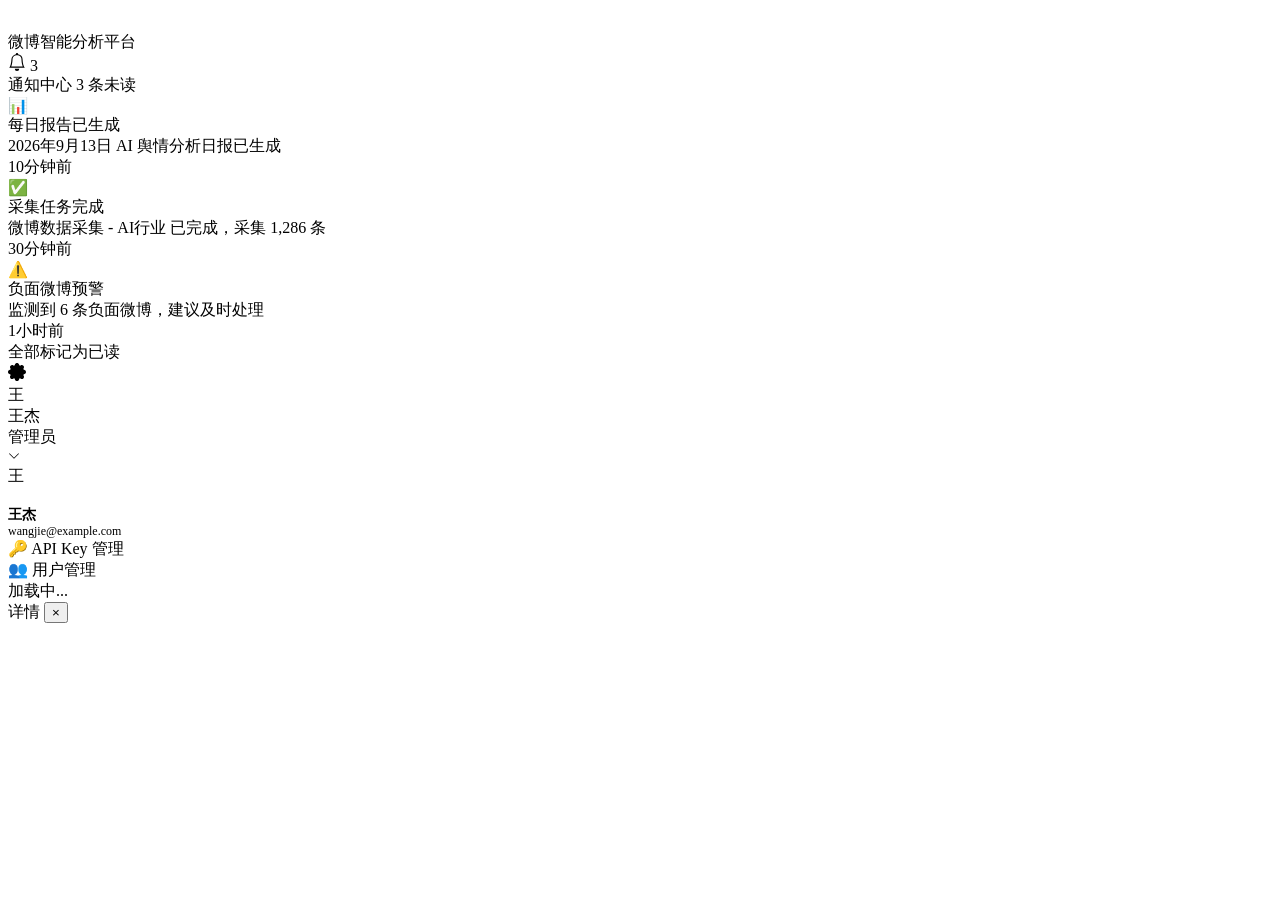
==== frontend/index.html @ c525dfaf "feat: 开源后端 AI 情报/销售系统，定时分析改为前一天全天，移除前端硬编码密钥 后端（首次开源 backend/）： - AI 行业情报三层模型：热点事件 event_analyzer、产品声" ====
<!DOCTYPE html>
<html lang="zh-CN">
<head>
  <meta charset="UTF-8" />
  <meta name="viewport" content="width=device-width, initial-scale=1.0" />
  <title>微博智能分析平台</title>
  <link rel="icon" type="image/svg+xml" href="/favicon.svg">
  <link rel="stylesheet" href="/style.css?v=20260919a">
</head>
<body>
  <div id="app">
    <!-- 顶部导航 -->
    <header class="topbar">
      <div class="topbar-left">
        <div class="logo">
          <div class="logo-icon">
            <svg viewBox="0 0 24 24" width="20" height="20" fill="#fff">
              <path d="M20.194 14.197c0 3.306-4.063 5.988-9.076 5.988-5.012 0-9.076-2.682-9.076-5.988 0-3.307 4.064-5.989 9.076-5.989 5.013 0 9.076 2.682 9.076 5.989z"/>
            </svg>
          </div>
          <span class="logo-text">微博智能分析平台</span>
        </div>
      </div>
      <div class="topbar-right">
        <!-- 通知 -->
        <div class="topbar-icon-btn" title="通知中心" onclick="toggleDropdown('notification')">
          <svg viewBox="0 0 16 16" width="18" height="18" fill="currentColor">
            <path d="M8 16a2 2 0 0 0 2-2H6a2 2 0 0 0 2 2zM8 1.918l-.797.161A4.002 4.002 0 0 0 4 6c0 .628-.134 2.197-.459 3.742-.16.767-.376 1.566-.663 2.258h10.244c-.287-.692-.502-1.49-.663-2.258C12.134 8.197 12 6.628 12 6a4.002 4.002 0 0 0-3.203-3.92L8 1.917zM14.22 12c.223.447.481.801.78 1H1c.299-.199.557-.553.78-1C2.68 10.2 3 6.88 3 6c0-2.42 1.72-4.44 4.005-4.901a1 1 0 1 1 1.99 0A5.002 5.002 0 0 1 13 6c0 .88.32 4.2 1.22 6z"/>
          </svg>
          <span class="notification-badge">3</span>
        </div>
        <!-- 通知下拉菜单 -->
        <div class="dropdown-menu" id="dropdown-notification">
          <div class="dropdown-header">
            <span>通知中心</span>
            <span class="dropdown-header-extra" id="notification-unread-count">3 条未读</span>
          </div>
          <div class="dropdown-list" id="notification-list">
            <div class="dropdown-item notification-item" data-id="1" onclick="markNotificationAsRead(1);Router.navigate('daily-report');closeDropdowns()">
              <div class="notification-unread-dot"></div>
              <div class="dropdown-item-icon" style="background:var(--primary-light);color:var(--primary);">📊</div>
              <div class="dropdown-item-content">
                <div class="dropdown-item-title">每日报告已生成</div>
                <div class="dropdown-item-desc">2026年9月13日 AI 舆情分析日报已生成</div>
                <div class="dropdown-item-time">10分钟前</div>
              </div>
            </div>
            <div class="dropdown-item notification-item" data-id="2" onclick="markNotificationAsRead(2);Router.navigate('collect-task');closeDropdowns()">
              <div class="notification-unread-dot"></div>
              <div class="dropdown-item-icon" style="background:var(--success-light);color:var(--success);">✅</div>
              <div class="dropdown-item-content">
                <div class="dropdown-item-title">采集任务完成</div>
                <div class="dropdown-item-desc">微博数据采集 - AI行业 已完成，采集 1,286 条</div>
                <div class="dropdown-item-time">30分钟前</div>
              </div>
            </div>
            <div class="dropdown-item notification-item" data-id="3" onclick="markNotificationAsRead(3);Router.navigate('sentiment');closeDropdowns()">
              <div class="notification-unread-dot"></div>
              <div class="dropdown-item-icon" style="background:var(--warning-light);color:var(--warning);">⚠️</div>
              <div class="dropdown-item-content">
                <div class="dropdown-item-title">负面微博预警</div>
                <div class="dropdown-item-desc">监测到 6 条负面微博，建议及时处理</div>
                <div class="dropdown-item-time">1小时前</div>
              </div>
            </div>
          </div>
          <div class="dropdown-footer" onclick="markAllNotificationsAsRead()">
            全部标记为已读
          </div>
        </div>

        <!-- 设置 -->
        <div class="topbar-icon-btn" title="系统设置" onclick="Router.navigate('api-key');closeDropdowns()">
          <svg viewBox="0 0 16 16" width="18" height="18" fill="currentColor">
            <path d="M8 4.754a3.246 3.246 0 1 0 0 6.492 3.246 3.246 0 0 0 0-6.492zM5.754 8a2.246 2.246 0 1 1 4.492 0 2.246 2.246 0 0 1-4.492 0z"/>
            <path d="M9.796 1.343c-.527-1.79-3.065-1.79-3.592 0l-.094.319a.873.873 0 0 1-1.255.52l-.292-.16c-1.64-.892-3.433.902-2.54 2.541l.159.292a.873.873 0 0 1-.52 1.255l-.319.094c-1.79.527-1.79 3.065 0 3.592l.319.094a.873.873 0 0 1 .52 1.255l-.16.292c-.892 1.64.901 3.434 2.541 2.54l.292-.159a.873.873 0 0 1 1.255.52l.094.319c.527 1.79 3.065 1.79 3.592 0l.094-.319a.873.873 0 0 1 1.255-.52l.292.16c1.64.893 3.434-.902 2.54-2.541l-.159-.292a.873.873 0 0 1 .52-1.255l.319-.094c1.79-.527 1.79-3.065 0-3.592l-.319-.094a.873.873 0 0 1-.52-1.255l.16-.292c.893-1.64-.902-3.433-2.541-2.54l-.292.159a.873.873 0 0 1-1.255-.52l-.094-.319z"/>
          </svg>
        </div>

        <!-- 用户 -->
        <div class="user-info" onclick="toggleDropdown('user')">
          <div class="user-avatar">王</div>
          <div class="user-detail">
            <div class="user-name">王杰</div>
            <div class="user-role">管理员</div>
          </div>
          <svg class="user-arrow" viewBox="0 0 16 16" width="12" height="12" fill="currentColor">
            <path fill-rule="evenodd" d="M1.646 4.646a.5.5 0 0 1 .708 0L8 10.293l5.646-5.647a.5.5 0 0 1 .708.708l-6 6a.5.5 0 0 1-.708 0l-6-6a.5.5 0 0 1 0-.708z"/>
          </svg>
        </div>
        <!-- 用户下拉菜单 -->
        <div class="dropdown-menu" id="dropdown-user">
          <div class="dropdown-user-header">
            <div class="user-avatar" style="width:40px;height:40px;font-size:16px;">王</div>
            <div>
              <div style="font-weight:600;font-size:14px;">王杰</div>
              <div style="font-size:12px;color:var(--text-secondary);">wangjie@example.com</div>
            </div>
          </div>
          <div class="dropdown-list">
            <div class="dropdown-item" onclick="Router.navigate('api-key');closeDropdowns()">
              <span class="dropdown-item-icon-text">🔑</span>
              <span>API Key 管理</span>
            </div>
            <div class="dropdown-item" onclick="Router.navigate('user-mgmt');closeDropdowns()">
              <span class="dropdown-item-icon-text">👥</span>
              <span>用户管理</span>
            </div>
          </div>
        </div>
      </div>
    </header>

    <!-- 主体布局 -->
    <div class="main-layout">
      <!-- 左侧菜单 -->
      <aside class="sidebar" id="sidebar">
        <nav class="menu" id="menu">
          <!-- 菜单由 JS 动态渲染 -->
        </nav>
      </aside>

      <!-- 内容区域 -->
      <main class="content" id="content">
        <!-- 页面内容由 JS 动态渲染 -->
        <div class="page-loading">
          <div class="loading-spinner"></div>
          <span>加载中...</span>
        </div>
      </main>
    </div>
  </div>

  <!-- Toast 提示 -->
  <div class="toast-container" id="toastContainer"></div>

  <!-- 详情抽屉 -->
  <div class="drawer-mask" id="drawerMask" onclick="closeDrawer()"></div>
  <div class="drawer" id="drawer">
    <div class="drawer-header">
      <span class="drawer-title" id="drawerTitle">详情</span>
      <button class="drawer-close" onclick="closeDrawer()">×</button>
    </div>
    <div class="drawer-body" id="drawerBody"></div>
  </div>

  
  <!-- 双运行模式：默认旧版稳定，?mode=modular启用模块化架构 -->
  <script>
    // 检测运行模式
    const urlParams = new URLSearchParams(window.location.search);
    const mode = urlParams.get('mode');
    window.APP_MODE = mode === 'modular' ? 'modular' : 'legacy';
    console.log('[Bootstrap] Running in', window.APP_MODE, 'mode');
    
    if (window.APP_MODE === 'modular') {
      // 模块化模式：加载核心模块 + API模块 + 页面模块 + 启动器
      document.write(`
        <!-- 核心模块 -->
        <script src="/src/core/app-context.js"><\/script>
        <script src="/src/core/module-loader.js"><\/script>
        <script src="/src/core/error-handler.js"><\/script>
        
        <!-- API模块 -->
        <script src="/src/api/base.js"><\/script>
        <script src="/src/api/events.js"><\/script>
        <script src="/src/api/products.js"><\/script>
        <script src="/src/api/trends.js"><\/script>
        <script src="/src/api/reports.js"><\/script>
        <script src="/src/api/sales.js"><\/script>
        <script src="/src/api/workspace.js"><\/script>
        <script src="/src/api/weibo.js"><\/script>
        
        <!-- 组件模块 -->
        <script src="/src/components/empty-state.js"><\/script>
        <script src="/src/components/error-state.js"><\/script>
        
        <!-- 工具和状态 -->
        <script src="/src/utils/page_cache.js"><\/script>
        <script src="/src/store.js"><\/script>
        
        <!-- 页面模块 -->
        <script src="/src/pages/dashboard.js"><\/script>
        <script src="/src/pages/weibo_data.js"><\/script>
        <script src="/src/pages/user_data.js"><\/script>
        <script src="/src/pages/hot_data.js"><\/script>
        <script src="/src/pages/sentiment.js"><\/script>
        <script src="/src/pages/trend.js"><\/script>
        <script src="/src/pages/daily_report.js"><\/script>
        <script src="/src/pages/collect_task.js"><\/script>
        <script src="/src/pages/analyze_task.js"><\/script>
        <script src="/src/pages/cron_task.js"><\/script>
        <script src="/src/pages/api_key.js"><\/script>
        <script src="/src/pages/user_mgmt.js"><\/script>
        <script src="/src/pages/permission.js"><\/script>
        <script src="/src/pages/events.js"><\/script>
        <script src="/src/pages/products.js"><\/script>
        <script src="/src/pages/trends.js"><\/script>
        <script src="/src/pages/reports.js"><\/script>
        <script src="/src/pages/sales.js"><\/script>
        <script src="/src/pages/workspace_customers.js"><\/script>
        <script src="/src/pages/workspace_customer_detail.js"><\/script>
        <script src="/src/pages/workspace_tasks.js"><\/script>
        
        <!-- 旧版app.js（提供Components、Router等基础对象） -->
        <script src="/app.js?v=20260919a"><\/script>
        
        <!-- 模块化启动器 -->
        <script src="/app.modular.js"><\/script>
      `);
    } else {
      // 默认模式：加载旧版app.js（稳定）
      document.write('<script src="/app.js?v=20260919a"><\/script>');
    }
  </script>

</body>
</html>
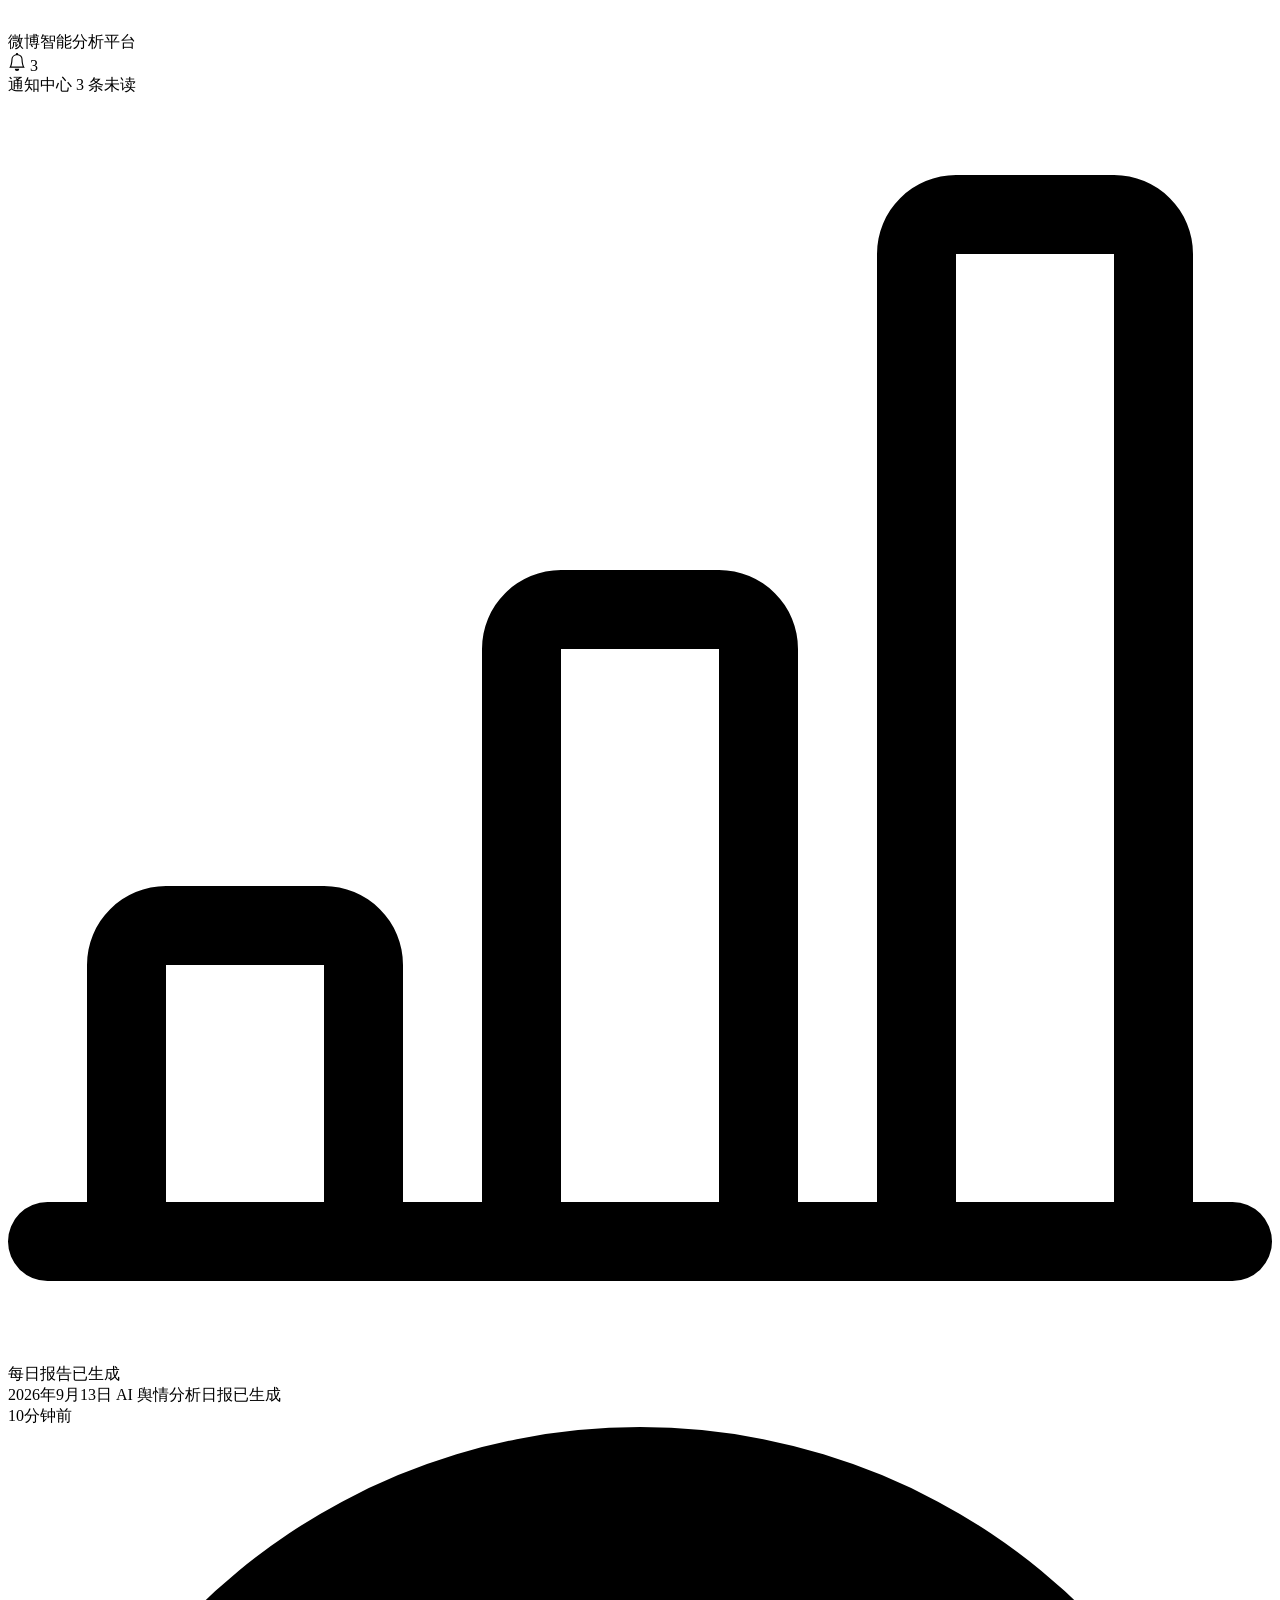
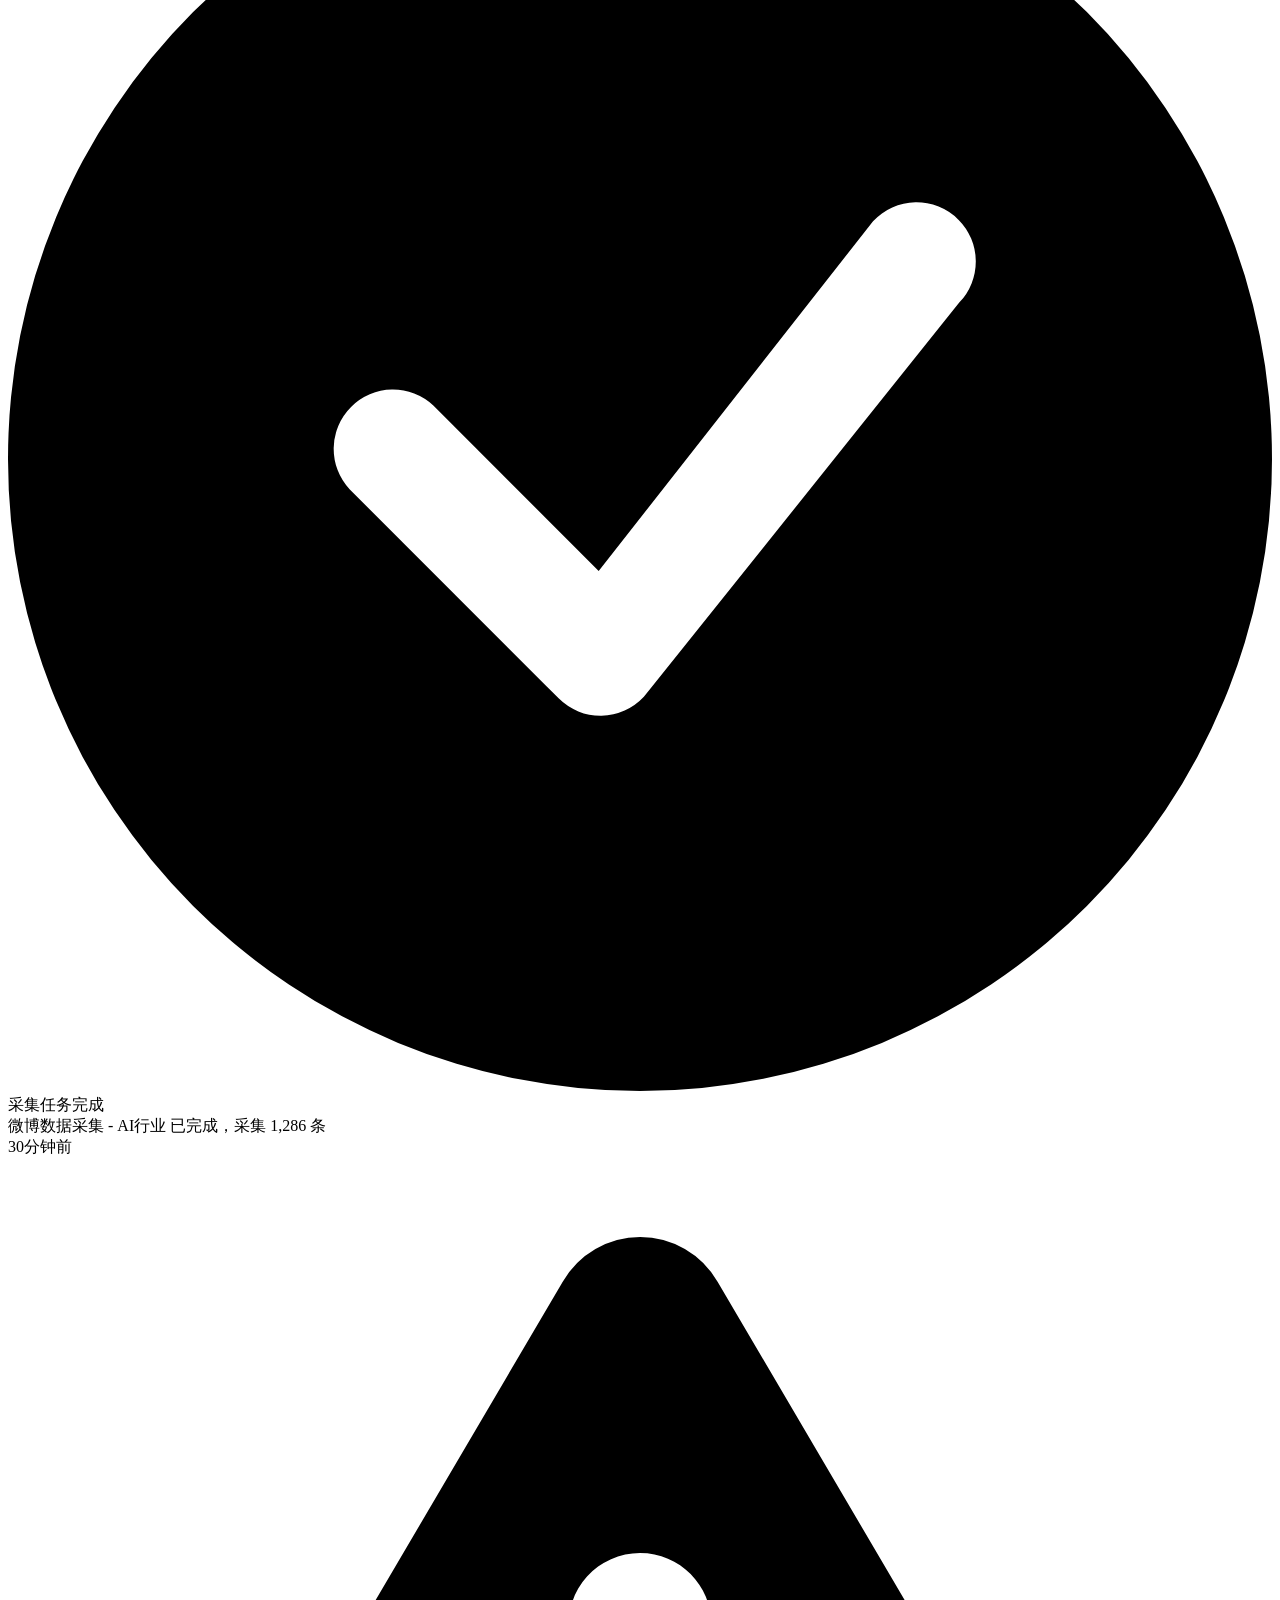
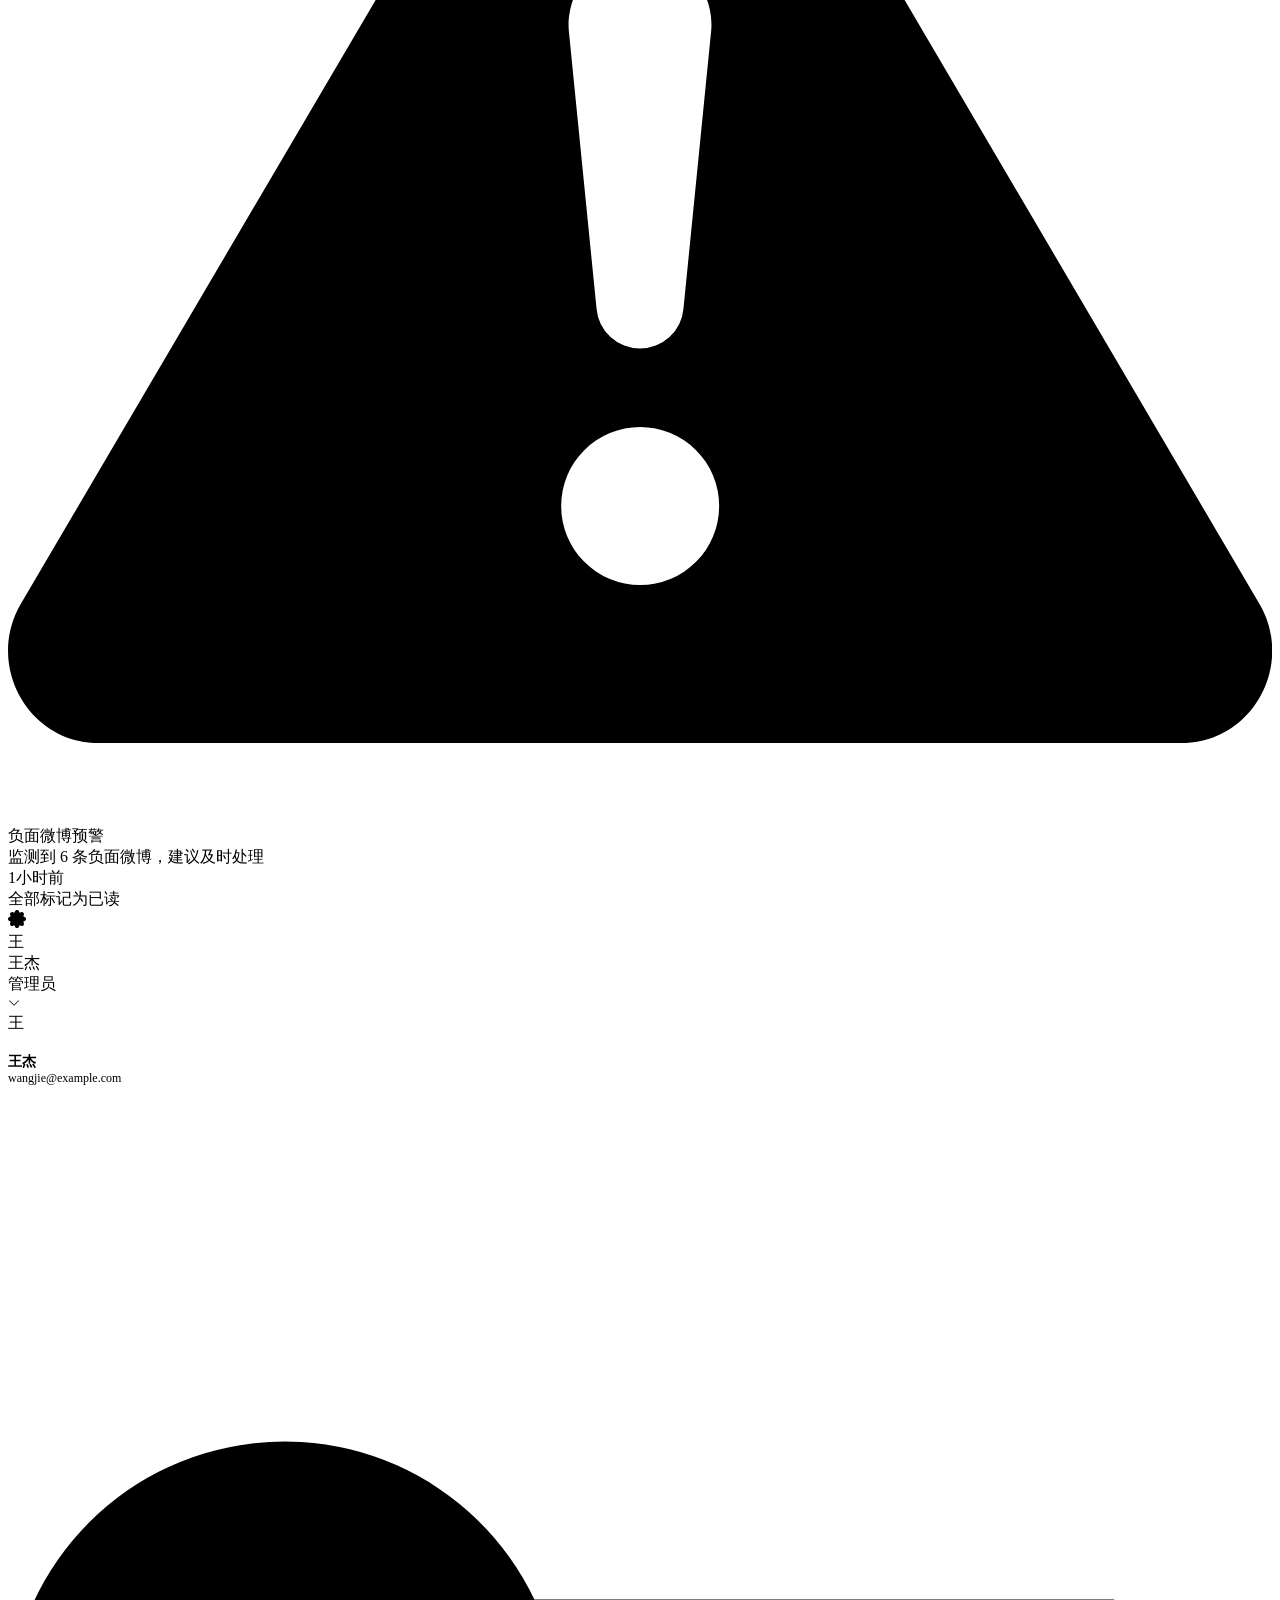
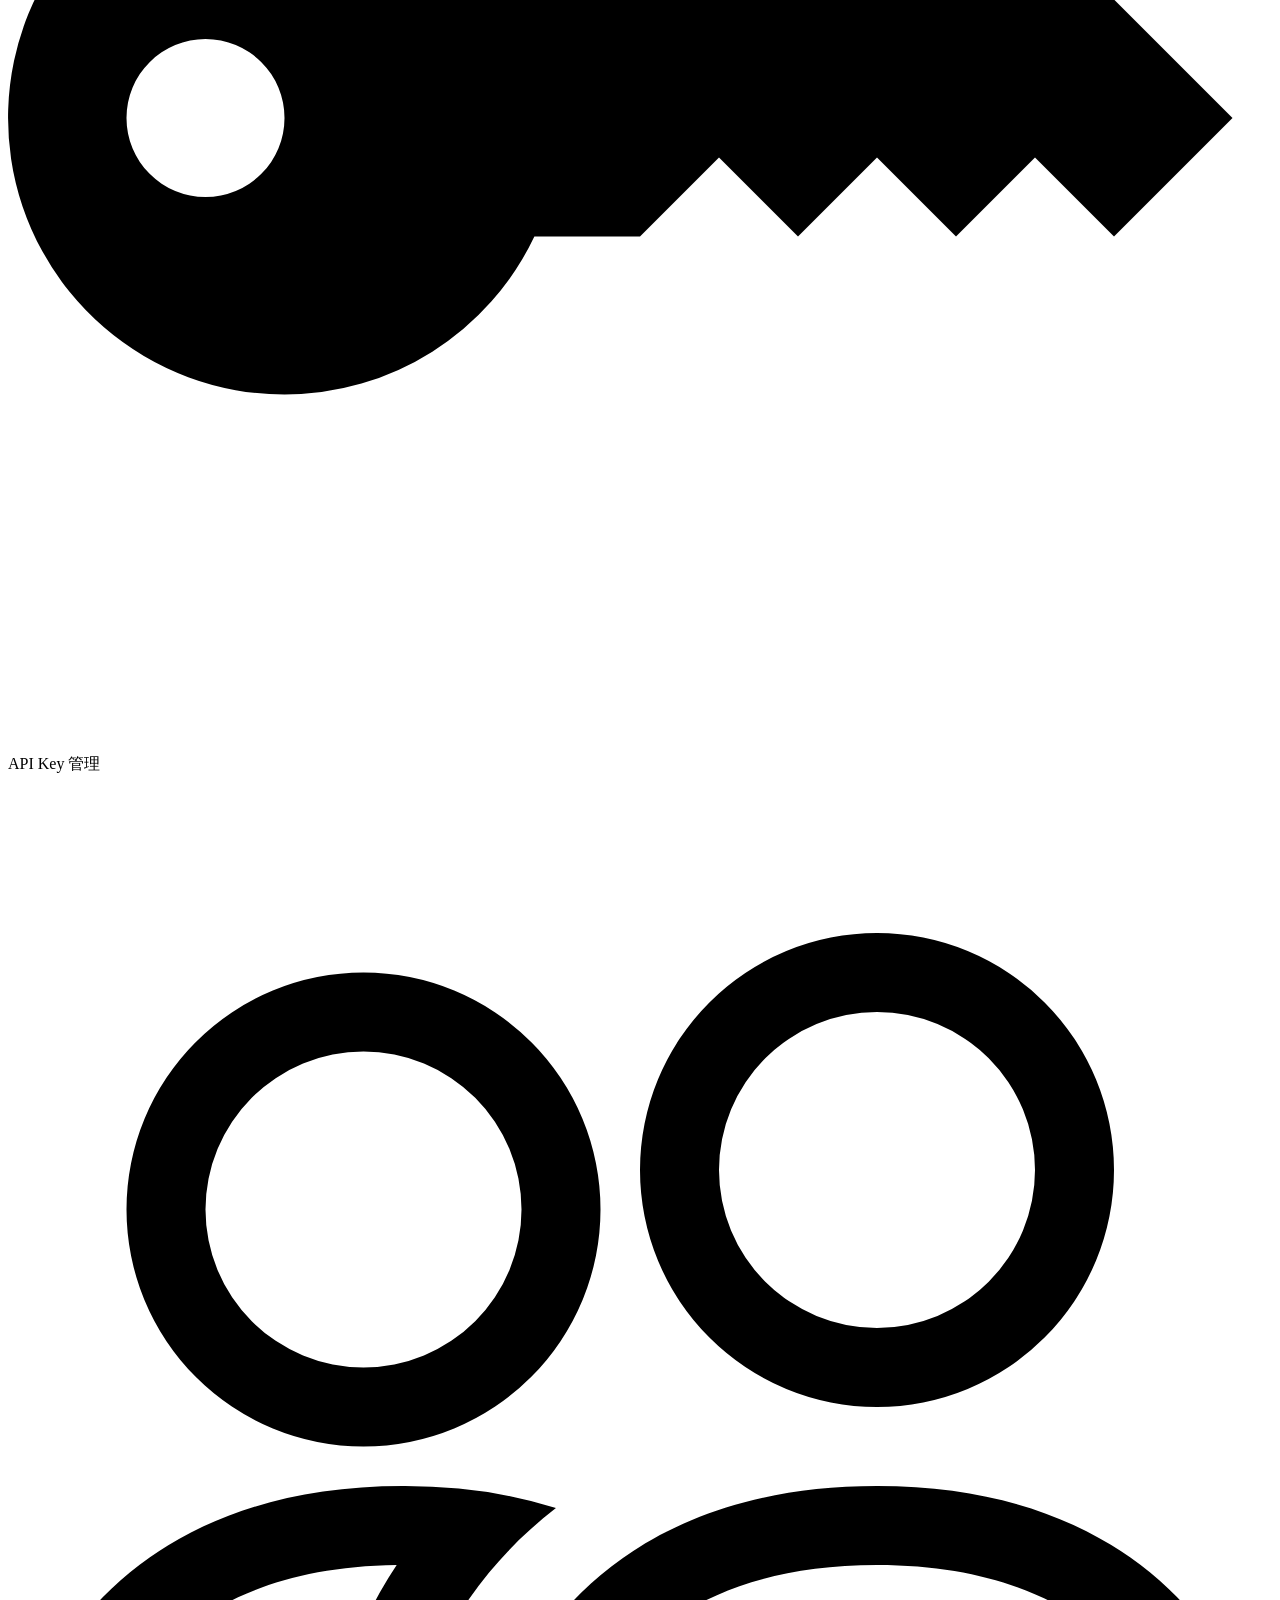
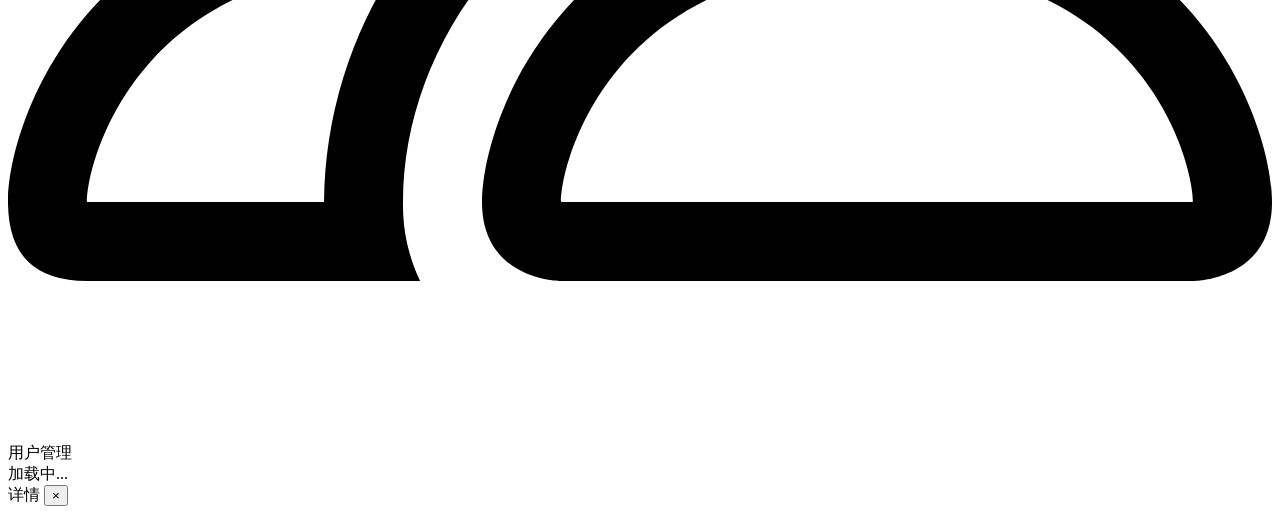
==== commit 5a742600: "style: replace color emoji with unified Bootstrap Icons SVG - inline 96 emoji (app.js 91 / index.htm" ====
--- a/frontend/index.html
+++ b/frontend/index.html
@@ -5,7 +5,7 @@
   <meta name="viewport" content="width=device-width, initial-scale=1.0" />
   <title>微博智能分析平台</title>
   <link rel="icon" type="image/svg+xml" href="/favicon.svg">
-  <link rel="stylesheet" href="/style.css?v=20260919a">
+  <link rel="stylesheet" href="/style.css?v=icons20260919a">
 </head>
 <body>
   <div id="app">
@@ -38,7 +38,7 @@
           <div class="dropdown-list" id="notification-list">
             <div class="dropdown-item notification-item" data-id="1" onclick="markNotificationAsRead(1);Router.navigate('daily-report');closeDropdowns()">
               <div class="notification-unread-dot"></div>
-              <div class="dropdown-item-icon" style="background:var(--primary-light);color:var(--primary);">📊</div>
+              <div class="dropdown-item-icon" style="background:var(--primary-light);color:var(--primary);"><svg xmlns="http://www.w3.org/2000/svg" fill="currentColor" class="bi-ico" viewBox="0 0 16 16"> <path d="M11 2a1 1 0 0 1 1-1h2a1 1 0 0 1 1 1v12h.5a.5.5 0 0 1 0 1H.5a.5.5 0 0 1 0-1H1v-3a1 1 0 0 1 1-1h2a1 1 0 0 1 1 1v3h1V7a1 1 0 0 1 1-1h2a1 1 0 0 1 1 1v7h1zm1 12h2V2h-2zm-3 0V7H7v7zm-5 0v-3H2v3z"/> </svg></div>
               <div class="dropdown-item-content">
                 <div class="dropdown-item-title">每日报告已生成</div>
                 <div class="dropdown-item-desc">2026年9月13日 AI 舆情分析日报已生成</div>
@@ -47,7 +47,7 @@
             </div>
             <div class="dropdown-item notification-item" data-id="2" onclick="markNotificationAsRead(2);Router.navigate('collect-task');closeDropdowns()">
               <div class="notification-unread-dot"></div>
-              <div class="dropdown-item-icon" style="background:var(--success-light);color:var(--success);">✅</div>
+              <div class="dropdown-item-icon" style="background:var(--success-light);color:var(--success);"><svg xmlns="http://www.w3.org/2000/svg" fill="currentColor" class="bi-ico" viewBox="0 0 16 16"> <path d="M16 8A8 8 0 1 1 0 8a8 8 0 0 1 16 0m-3.97-3.03a.75.75 0 0 0-1.08.022L7.477 9.417 5.384 7.323a.75.75 0 0 0-1.06 1.06L6.97 11.03a.75.75 0 0 0 1.079-.02l3.992-4.99a.75.75 0 0 0-.01-1.05z"/> </svg></div>
               <div class="dropdown-item-content">
                 <div class="dropdown-item-title">采集任务完成</div>
                 <div class="dropdown-item-desc">微博数据采集 - AI行业 已完成，采集 1,286 条</div>
@@ -56,7 +56,7 @@
             </div>
             <div class="dropdown-item notification-item" data-id="3" onclick="markNotificationAsRead(3);Router.navigate('sentiment');closeDropdowns()">
               <div class="notification-unread-dot"></div>
-              <div class="dropdown-item-icon" style="background:var(--warning-light);color:var(--warning);">⚠️</div>
+              <div class="dropdown-item-icon" style="background:var(--warning-light);color:var(--warning);"><svg xmlns="http://www.w3.org/2000/svg" fill="currentColor" class="bi-ico" viewBox="0 0 16 16"> <path d="M8.982 1.566a1.13 1.13 0 0 0-1.96 0L.165 13.233c-.457.778.091 1.767.98 1.767h13.713c.889 0 1.438-.99.98-1.767zM8 5c.535 0 .954.462.9.995l-.35 3.507a.552.552 0 0 1-1.1 0L7.1 5.995A.905.905 0 0 1 8 5m.002 6a1 1 0 1 1 0 2 1 1 0 0 1 0-2"/> </svg></div>
               <div class="dropdown-item-content">
                 <div class="dropdown-item-title">负面微博预警</div>
                 <div class="dropdown-item-desc">监测到 6 条负面微博，建议及时处理</div>
@@ -99,11 +99,11 @@
           </div>
           <div class="dropdown-list">
             <div class="dropdown-item" onclick="Router.navigate('api-key');closeDropdowns()">
-              <span class="dropdown-item-icon-text">🔑</span>
+              <span class="dropdown-item-icon-text"><svg xmlns="http://www.w3.org/2000/svg" fill="currentColor" class="bi-ico" viewBox="0 0 16 16"> <path d="M3.5 11.5a3.5 3.5 0 1 1 3.163-5H14L15.5 8 14 9.5l-1-1-1 1-1-1-1 1-1-1-1 1H6.663a3.5 3.5 0 0 1-3.163 2M2.5 9a1 1 0 1 0 0-2 1 1 0 0 0 0 2"/> </svg></span>
               <span>API Key 管理</span>
             </div>
             <div class="dropdown-item" onclick="Router.navigate('user-mgmt');closeDropdowns()">
-              <span class="dropdown-item-icon-text">👥</span>
+              <span class="dropdown-item-icon-text"><svg xmlns="http://www.w3.org/2000/svg" fill="currentColor" class="bi-ico" viewBox="0 0 16 16"> <path d="M15 14s1 0 1-1-1-4-5-4-5 3-5 4 1 1 1 1zm-7.978-1L7 12.996c.001-.264.167-1.03.76-1.72C8.312 10.629 9.282 10 11 10c1.717 0 2.687.63 3.24 1.276.593.69.758 1.457.76 1.72l-.008.002-.014.002zM11 7a2 2 0 1 0 0-4 2 2 0 0 0 0 4m3-2a3 3 0 1 1-6 0 3 3 0 0 1 6 0M6.936 9.28a6 6 0 0 0-1.23-.247A7 7 0 0 0 5 9c-4 0-5 3-5 4q0 1 1 1h4.216A2.24 2.24 0 0 1 5 13c0-1.01.377-2.042 1.09-2.904.243-.294.526-.569.846-.816M4.92 10A5.5 5.5 0 0 0 4 13H1c0-.26.164-1.03.76-1.724.545-.636 1.492-1.256 3.16-1.275ZM1.5 5.5a3 3 0 1 1 6 0 3 3 0 0 1-6 0m3-2a2 2 0 1 0 0 4 2 2 0 0 0 0-4"/> </svg></span>
               <span>用户管理</span>
             </div>
           </div>
@@ -203,14 +203,14 @@
         <script src="/src/pages/workspace_tasks.js"><\/script>
         
         <!-- 旧版app.js（提供Components、Router等基础对象） -->
-        <script src="/app.js?v=20260919a"><\/script>
+        <script src="/app.js?v=icons20260919a"><\/script>
         
         <!-- 模块化启动器 -->
         <script src="/app.modular.js"><\/script>
       `);
     } else {
       // 默认模式：加载旧版app.js（稳定）
-      document.write('<script src="/app.js?v=20260919a"><\/script>');
+      document.write('<script src="/app.js?v=icons20260919a"><\/script>');
     }
   </script>
 
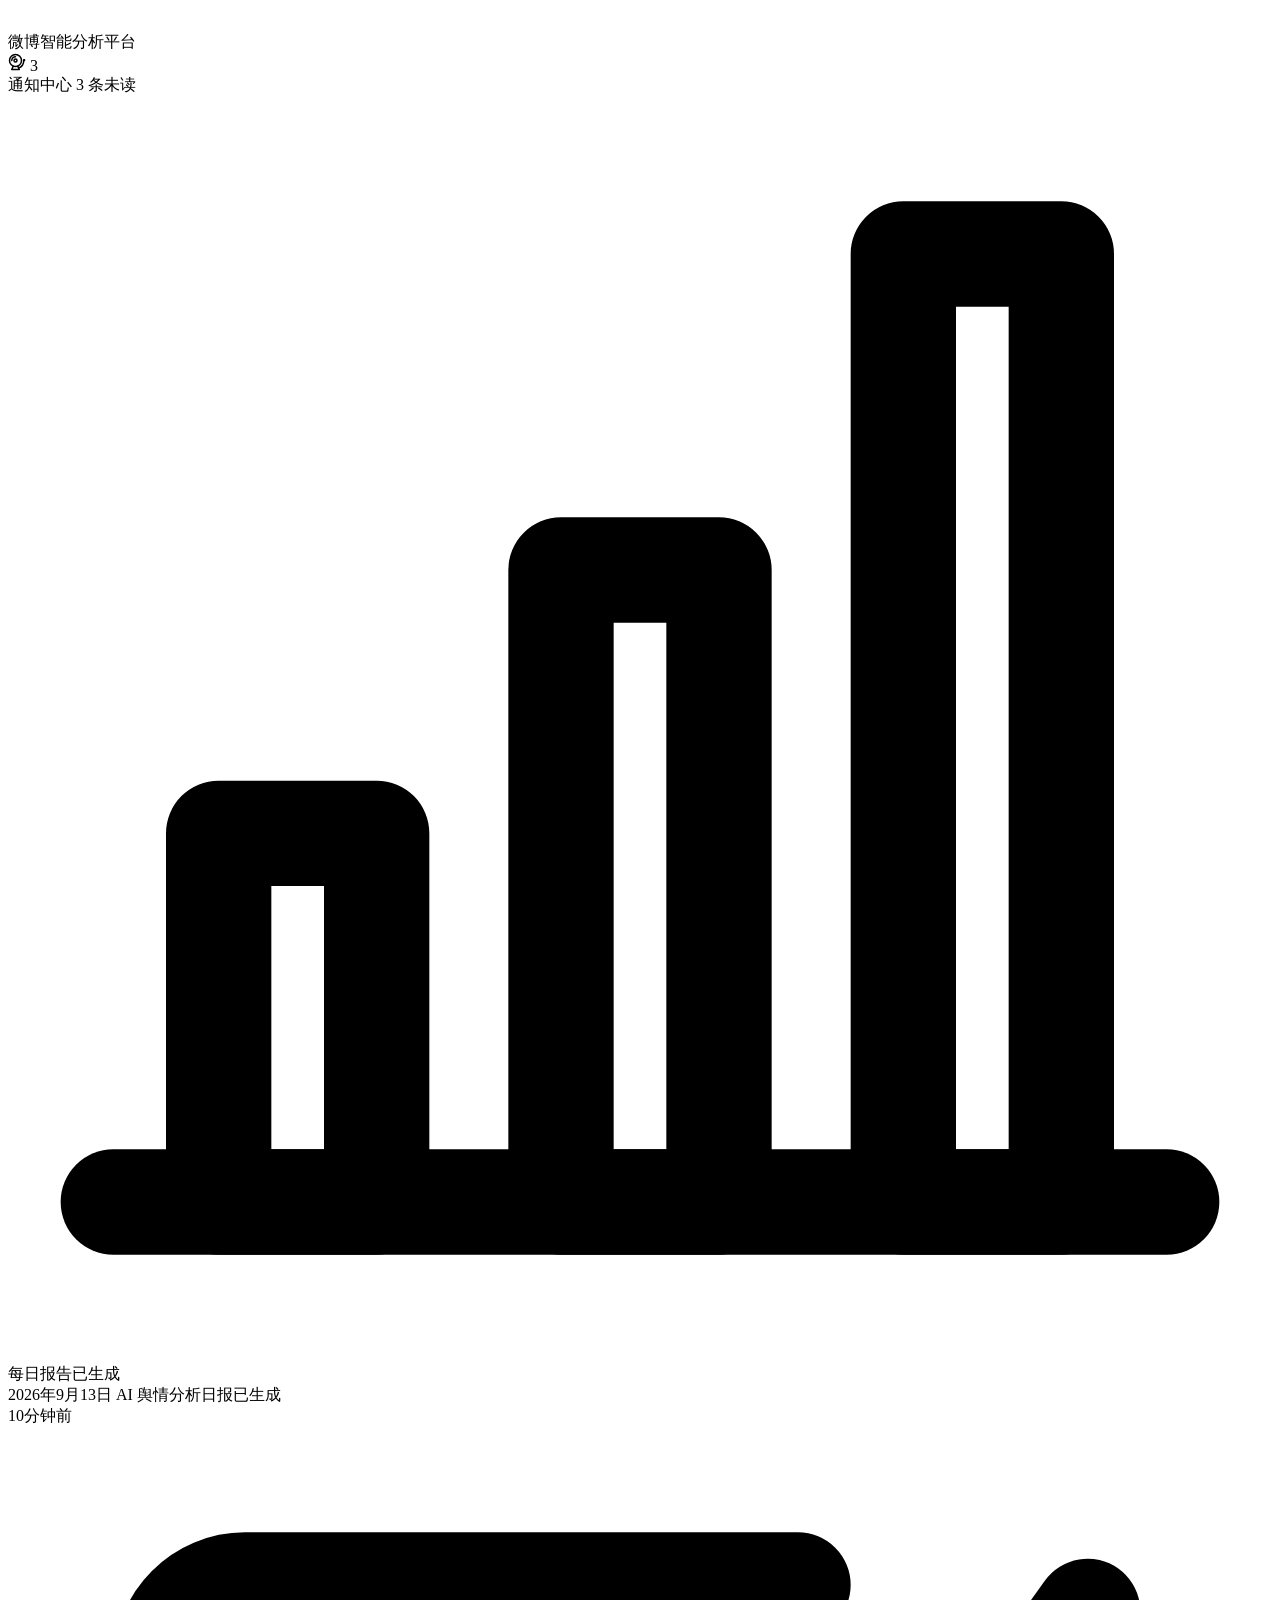
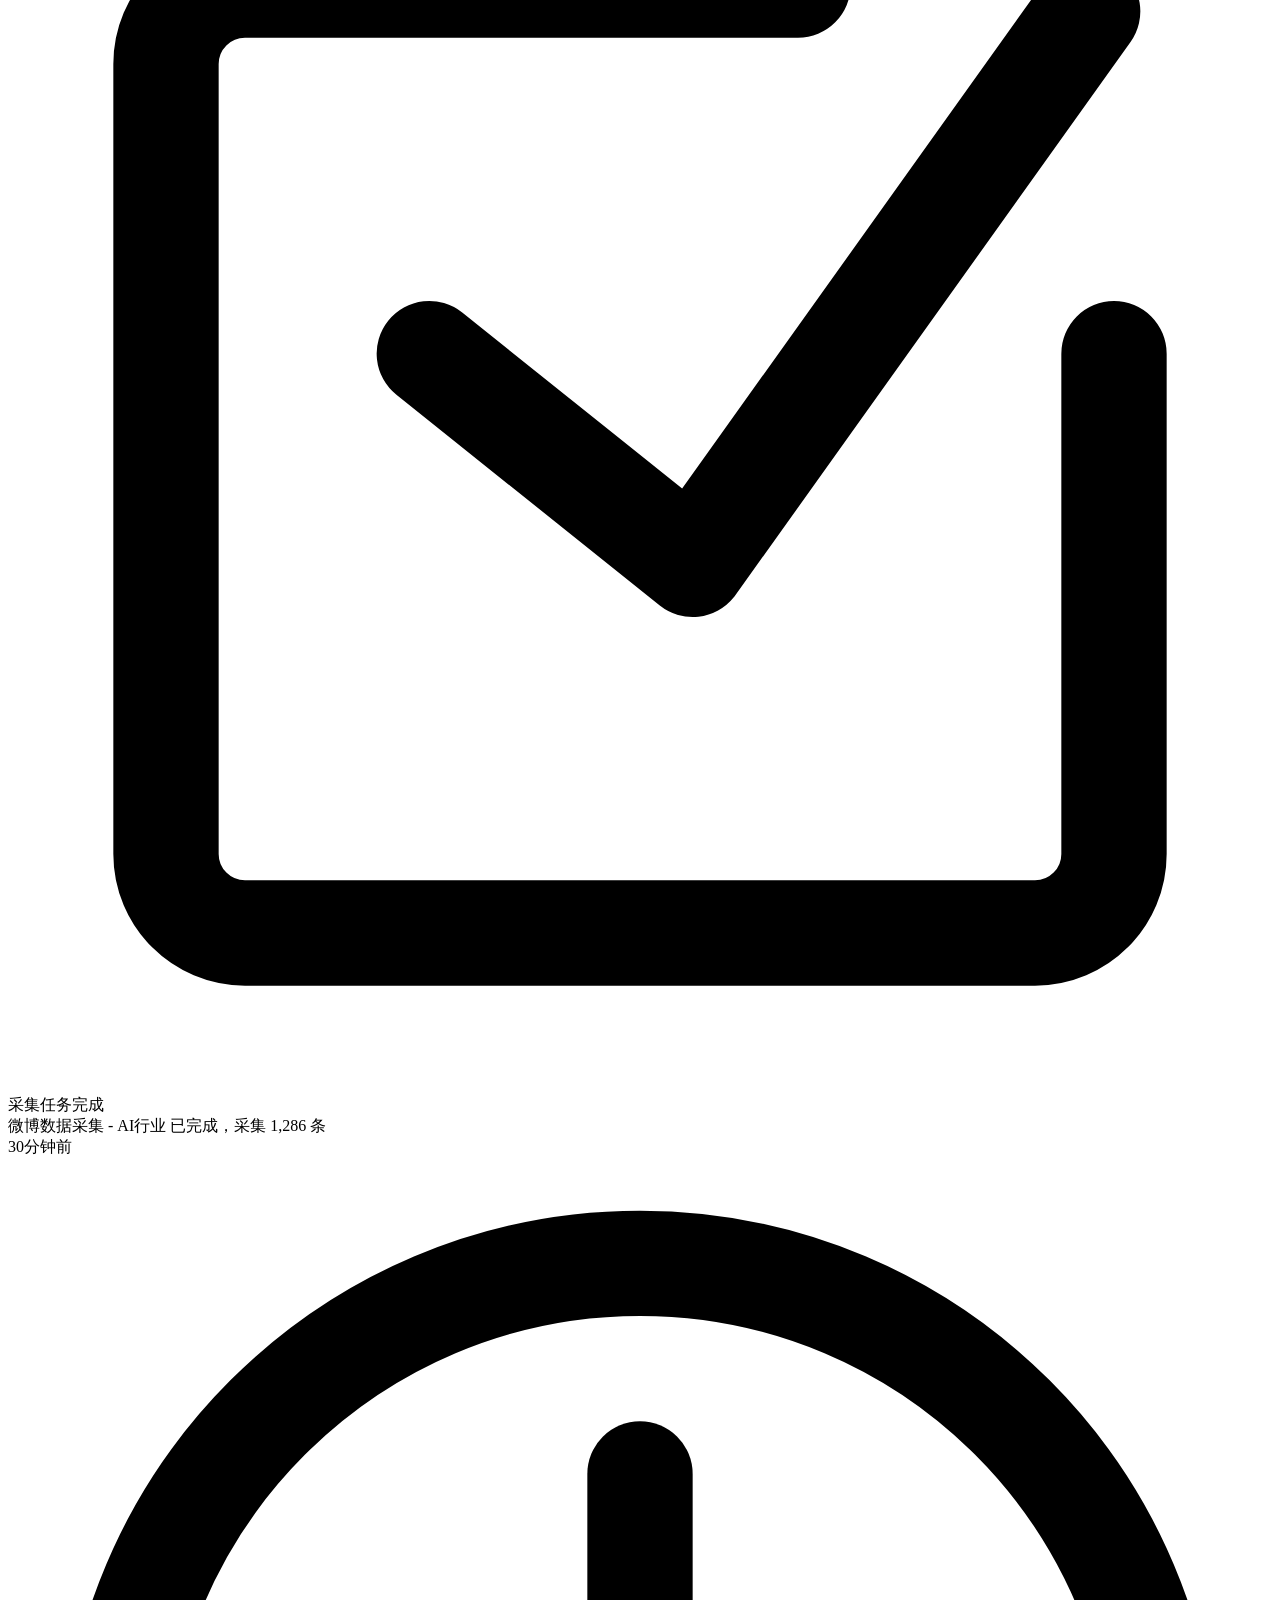
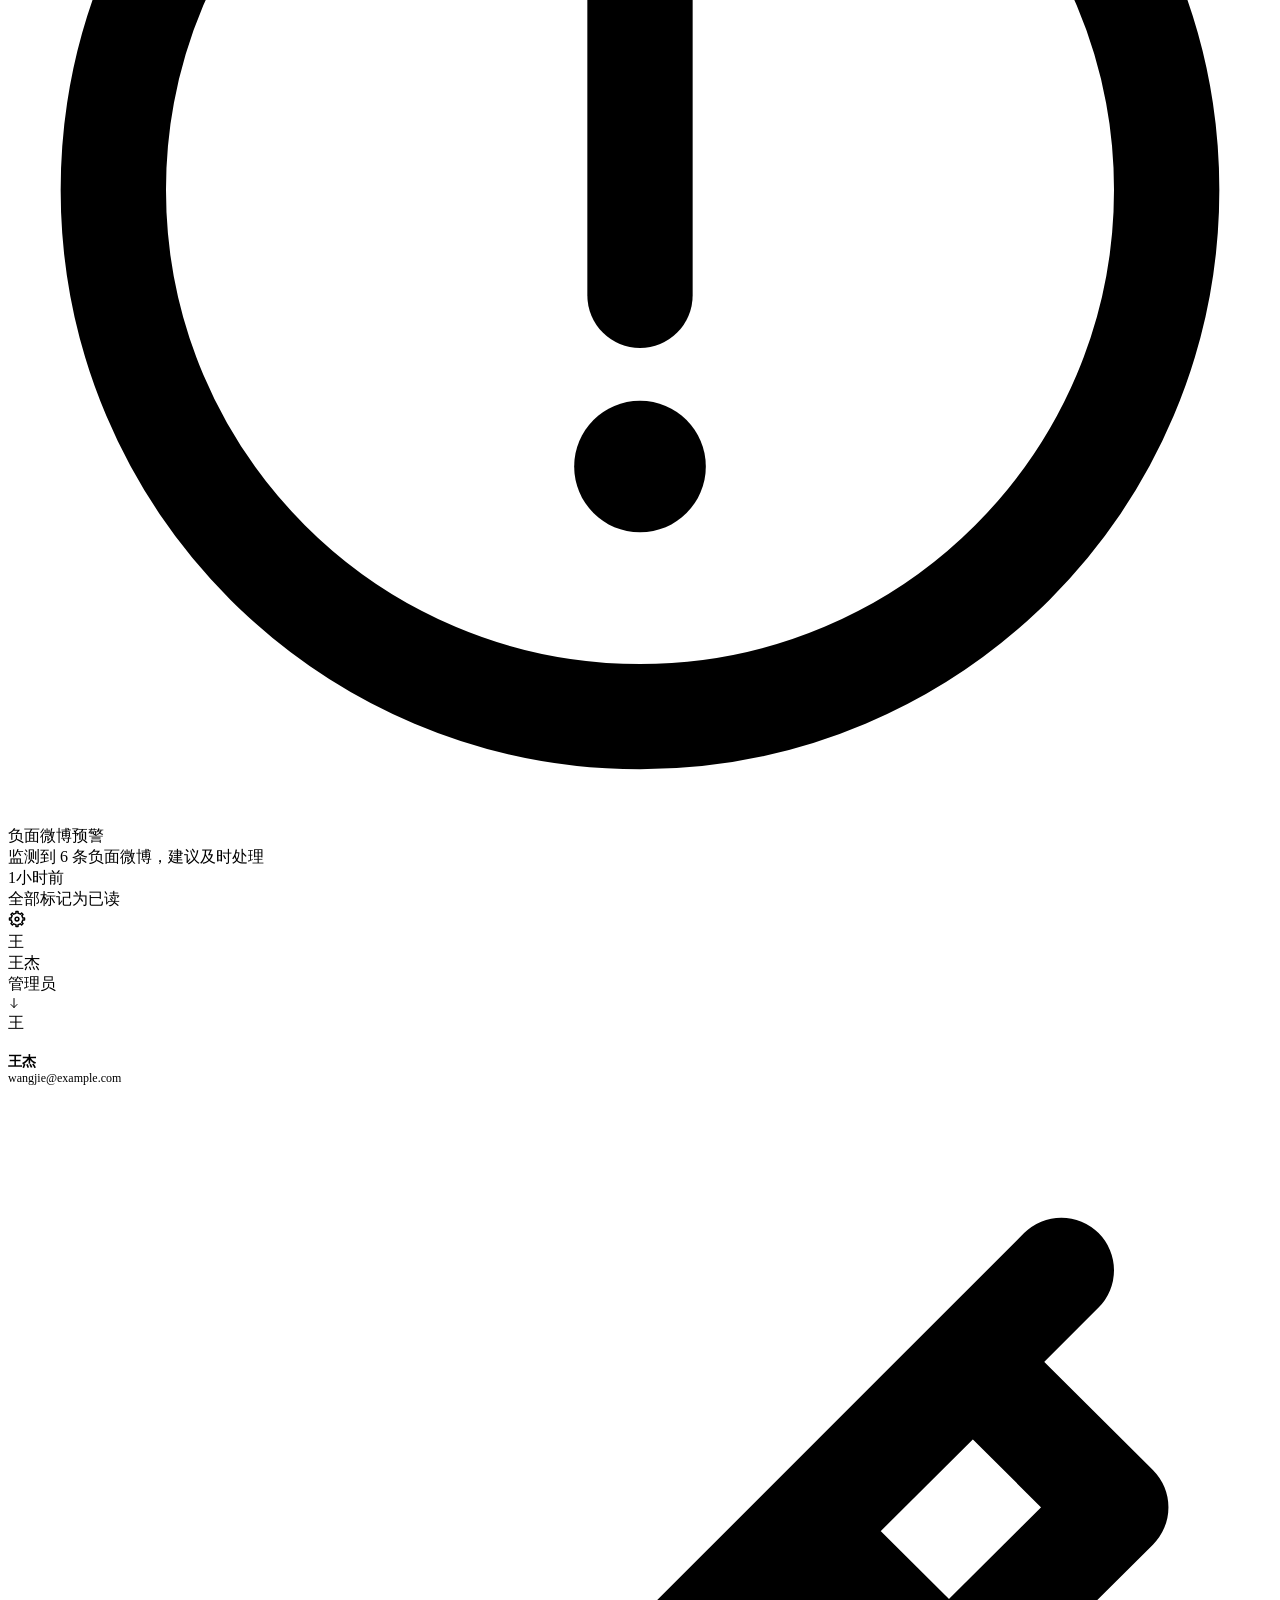
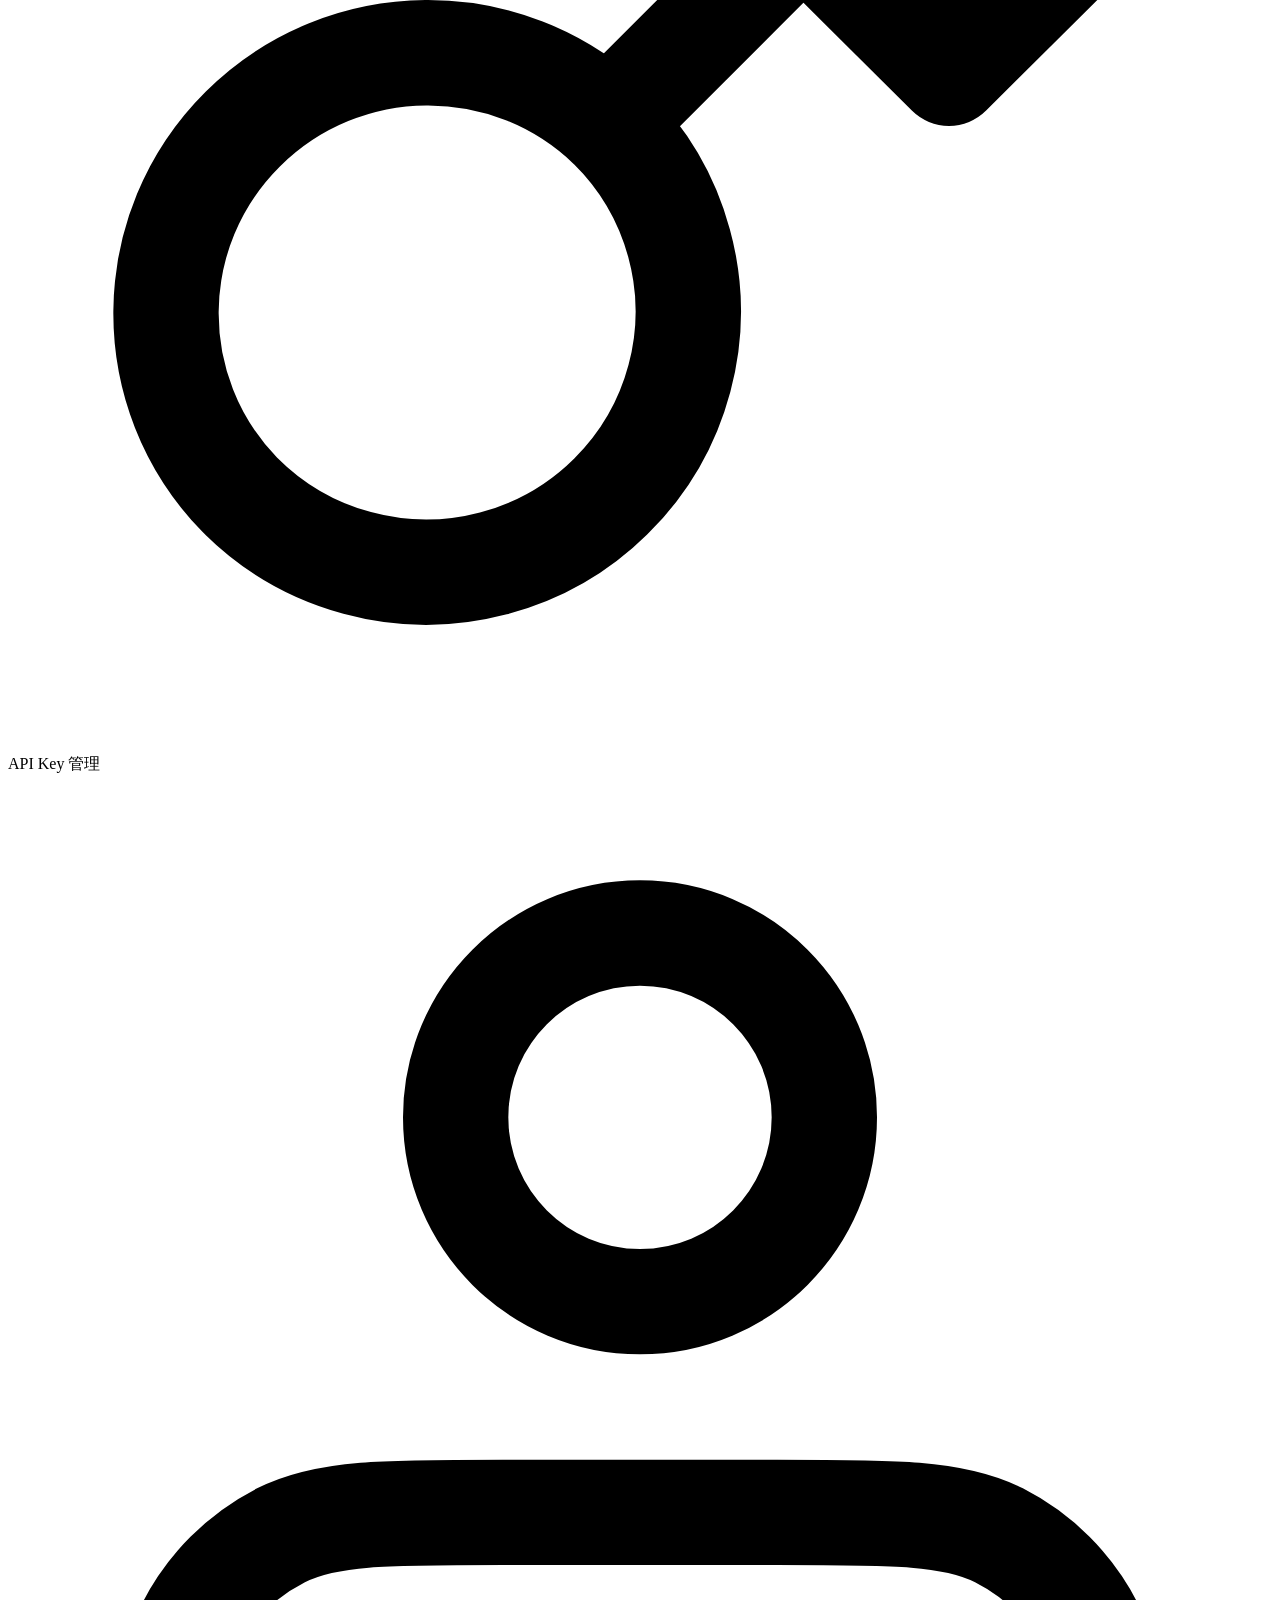
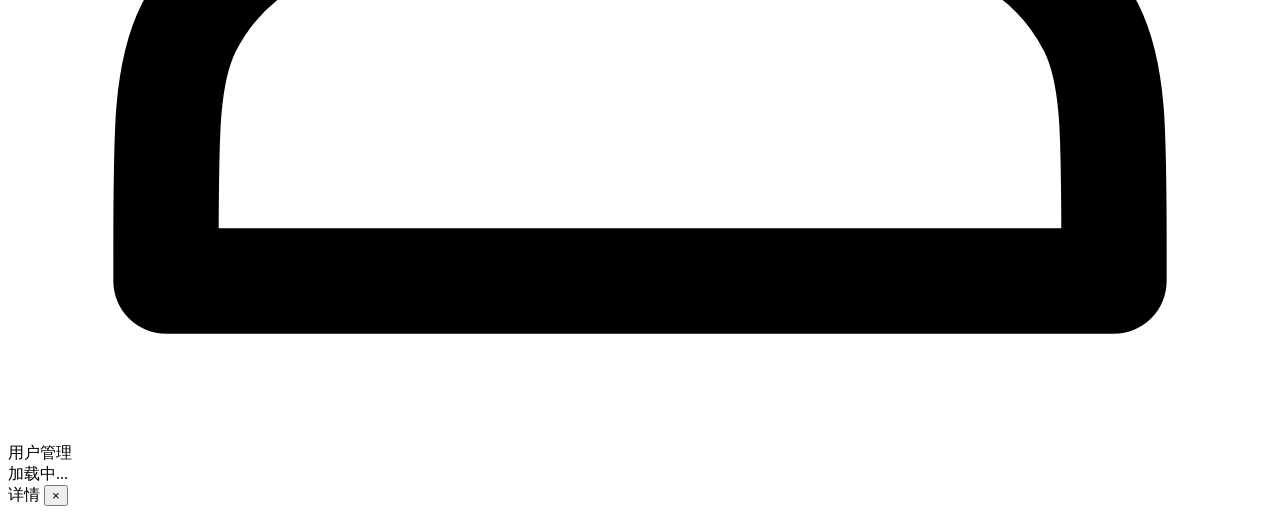
==== commit b575fbfe: "style: switch icon system to IconPark outline - replace Bootstrap icons and all UI emoji with self-h" ====
--- a/frontend/index.html
+++ b/frontend/index.html
@@ -5,7 +5,7 @@
   <meta name="viewport" content="width=device-width, initial-scale=1.0" />
   <title>微博智能分析平台</title>
   <link rel="icon" type="image/svg+xml" href="/favicon.svg">
-  <link rel="stylesheet" href="/style.css?v=icons20260919a">
+  <link rel="stylesheet" href="/style.css?v=iconpark20260919a">
 </head>
 <body>
   <div id="app">
@@ -24,9 +24,7 @@
       <div class="topbar-right">
         <!-- 通知 -->
         <div class="topbar-icon-btn" title="通知中心" onclick="toggleDropdown('notification')">
-          <svg viewBox="0 0 16 16" width="18" height="18" fill="currentColor">
-            <path d="M8 16a2 2 0 0 0 2-2H6a2 2 0 0 0 2 2zM8 1.918l-.797.161A4.002 4.002 0 0 0 4 6c0 .628-.134 2.197-.459 3.742-.16.767-.376 1.566-.663 2.258h10.244c-.287-.692-.502-1.49-.663-2.258C12.134 8.197 12 6.628 12 6a4.002 4.002 0 0 0-3.203-3.92L8 1.917zM14.22 12c.223.447.481.801.78 1H1c.299-.199.557-.553.78-1C2.68 10.2 3 6.88 3 6c0-2.42 1.72-4.44 4.005-4.901a1 1 0 1 1 1.99 0A5.002 5.002 0 0 1 13 6c0 .88.32 4.2 1.22 6z"/>
-          </svg>
+          <svg width="18" height="18" viewBox="0 0 48 48" fill="none" xmlns="http://www.w3.org/2000/svg"><circle cx="20" cy="20" r="16" fill="none" stroke="currentColor" stroke-width="4" stroke-linecap="round" stroke-linejoin="round"/><path d="M44 18V20H42V18H44Z" fill="none"/><path d="M42 20H44V18H42V20ZM42 20C42 29.1371 36.4299 36.9732 28.5 40.2978" stroke="currentColor" stroke-width="4" stroke-linecap="round" stroke-linejoin="round"/><path d="M14 35L10 44H30L26 35" stroke="currentColor" stroke-width="4" stroke-linecap="round" stroke-linejoin="round"/><circle cx="20" cy="20" r="4" fill="none" stroke="currentColor" stroke-width="4" stroke-linecap="round" stroke-linejoin="round"/><path d="M10 20C10 14.4772 14.4772 10 20 10" stroke="currentColor" stroke-width="4" stroke-linecap="round" stroke-linejoin="round"/></svg>
           <span class="notification-badge">3</span>
         </div>
         <!-- 通知下拉菜单 -->
@@ -38,7 +36,7 @@
           <div class="dropdown-list" id="notification-list">
             <div class="dropdown-item notification-item" data-id="1" onclick="markNotificationAsRead(1);Router.navigate('daily-report');closeDropdowns()">
               <div class="notification-unread-dot"></div>
-              <div class="dropdown-item-icon" style="background:var(--primary-light);color:var(--primary);"><svg xmlns="http://www.w3.org/2000/svg" fill="currentColor" class="bi-ico" viewBox="0 0 16 16"> <path d="M11 2a1 1 0 0 1 1-1h2a1 1 0 0 1 1 1v12h.5a.5.5 0 0 1 0 1H.5a.5.5 0 0 1 0-1H1v-3a1 1 0 0 1 1-1h2a1 1 0 0 1 1 1v3h1V7a1 1 0 0 1 1-1h2a1 1 0 0 1 1 1v7h1zm1 12h2V2h-2zm-3 0V7H7v7zm-5 0v-3H2v3z"/> </svg></div>
+              <div class="dropdown-item-icon" style="background:var(--primary-light);color:var(--primary);"><svg class="ip-ico" viewBox="0 0 48 48" fill="none" xmlns="http://www.w3.org/2000/svg"><path fill-rule="evenodd" clip-rule="evenodd" d="M4 42H44H4Z" fill="none"/><path d="M4 42H44" stroke="currentColor" stroke-width="4" stroke-linecap="round" stroke-linejoin="round"/><rect x="8" y="28" width="6" height="14" fill="none" stroke="currentColor" stroke-width="4" stroke-linejoin="round"/><rect x="21" y="18" width="6" height="24" fill="none" stroke="currentColor" stroke-width="4" stroke-linejoin="round"/><rect x="34" y="6" width="6" height="36" fill="none" stroke="currentColor" stroke-width="4" stroke-linejoin="round"/></svg></div>
               <div class="dropdown-item-content">
                 <div class="dropdown-item-title">每日报告已生成</div>
                 <div class="dropdown-item-desc">2026年9月13日 AI 舆情分析日报已生成</div>
@@ -47,7 +45,7 @@
             </div>
             <div class="dropdown-item notification-item" data-id="2" onclick="markNotificationAsRead(2);Router.navigate('collect-task');closeDropdowns()">
               <div class="notification-unread-dot"></div>
-              <div class="dropdown-item-icon" style="background:var(--success-light);color:var(--success);"><svg xmlns="http://www.w3.org/2000/svg" fill="currentColor" class="bi-ico" viewBox="0 0 16 16"> <path d="M16 8A8 8 0 1 1 0 8a8 8 0 0 1 16 0m-3.97-3.03a.75.75 0 0 0-1.08.022L7.477 9.417 5.384 7.323a.75.75 0 0 0-1.06 1.06L6.97 11.03a.75.75 0 0 0 1.079-.02l3.992-4.99a.75.75 0 0 0-.01-1.05z"/> </svg></div>
+              <div class="dropdown-item-icon" style="background:var(--success-light);color:var(--success);"><svg class="ip-ico" viewBox="0 0 48 48" fill="none" xmlns="http://www.w3.org/2000/svg"><g clip-path="url(#icon-a8de99a353e4f38)"><path d="M42 20V39C42 40.6569 40.6569 42 39 42H9C7.34315 42 6 40.6569 6 39V9C6 7.34315 7.34315 6 9 6H30" stroke="currentColor" stroke-width="4" stroke-linecap="round" stroke-linejoin="round"/><path d="M16 20L26 28L41 7" stroke="currentColor" stroke-width="4" stroke-linecap="round" stroke-linejoin="round"/></g><defs><clipPath id="icon-a8de99a353e4f38"><rect width="48" height="48" fill="currentColor"/></clipPath></defs></svg></div>
               <div class="dropdown-item-content">
                 <div class="dropdown-item-title">采集任务完成</div>
                 <div class="dropdown-item-desc">微博数据采集 - AI行业 已完成，采集 1,286 条</div>
@@ -56,7 +54,7 @@
             </div>
             <div class="dropdown-item notification-item" data-id="3" onclick="markNotificationAsRead(3);Router.navigate('sentiment');closeDropdowns()">
               <div class="notification-unread-dot"></div>
-              <div class="dropdown-item-icon" style="background:var(--warning-light);color:var(--warning);"><svg xmlns="http://www.w3.org/2000/svg" fill="currentColor" class="bi-ico" viewBox="0 0 16 16"> <path d="M8.982 1.566a1.13 1.13 0 0 0-1.96 0L.165 13.233c-.457.778.091 1.767.98 1.767h13.713c.889 0 1.438-.99.98-1.767zM8 5c.535 0 .954.462.9.995l-.35 3.507a.552.552 0 0 1-1.1 0L7.1 5.995A.905.905 0 0 1 8 5m.002 6a1 1 0 1 1 0 2 1 1 0 0 1 0-2"/> </svg></div>
+              <div class="dropdown-item-icon" style="background:var(--warning-light);color:var(--warning);"><svg class="ip-ico" viewBox="0 0 48 48" fill="none" xmlns="http://www.w3.org/2000/svg"><path d="M24 44C29.5228 44 34.5228 41.7614 38.1421 38.1421C41.7614 34.5228 44 29.5228 44 24C44 18.4772 41.7614 13.4772 38.1421 9.85786C34.5228 6.23858 29.5228 4 24 4C18.4772 4 13.4772 6.23858 9.85786 9.85786C6.23858 13.4772 4 18.4772 4 24C4 29.5228 6.23858 34.5228 9.85786 38.1421C13.4772 41.7614 18.4772 44 24 44Z" fill="none" stroke="currentColor" stroke-width="4" stroke-linejoin="round"/><path fill-rule="evenodd" clip-rule="evenodd" d="M24 37C25.3807 37 26.5 35.8807 26.5 34.5C26.5 33.1193 25.3807 32 24 32C22.6193 32 21.5 33.1193 21.5 34.5C21.5 35.8807 22.6193 37 24 37Z" fill="currentColor"/><path d="M24 12V28" stroke="currentColor" stroke-width="4" stroke-linecap="round" stroke-linejoin="round"/></svg></div>
               <div class="dropdown-item-content">
                 <div class="dropdown-item-title">负面微博预警</div>
                 <div class="dropdown-item-desc">监测到 6 条负面微博，建议及时处理</div>
@@ -71,10 +69,7 @@
 
         <!-- 设置 -->
         <div class="topbar-icon-btn" title="系统设置" onclick="Router.navigate('api-key');closeDropdowns()">
-          <svg viewBox="0 0 16 16" width="18" height="18" fill="currentColor">
-            <path d="M8 4.754a3.246 3.246 0 1 0 0 6.492 3.246 3.246 0 0 0 0-6.492zM5.754 8a2.246 2.246 0 1 1 4.492 0 2.246 2.246 0 0 1-4.492 0z"/>
-            <path d="M9.796 1.343c-.527-1.79-3.065-1.79-3.592 0l-.094.319a.873.873 0 0 1-1.255.52l-.292-.16c-1.64-.892-3.433.902-2.54 2.541l.159.292a.873.873 0 0 1-.52 1.255l-.319.094c-1.79.527-1.79 3.065 0 3.592l.319.094a.873.873 0 0 1 .52 1.255l-.16.292c-.892 1.64.901 3.434 2.541 2.54l.292-.159a.873.873 0 0 1 1.255.52l.094.319c.527 1.79 3.065 1.79 3.592 0l.094-.319a.873.873 0 0 1 1.255-.52l.292.16c1.64.893 3.434-.902 2.54-2.541l-.159-.292a.873.873 0 0 1 .52-1.255l.319-.094c1.79-.527 1.79-3.065 0-3.592l-.319-.094a.873.873 0 0 1-.52-1.255l.16-.292c.893-1.64-.902-3.433-2.541-2.54l-.292.159a.873.873 0 0 1-1.255-.52l-.094-.319z"/>
-          </svg>
+          <svg width="18" height="18" viewBox="0 0 48 48" fill="none" xmlns="http://www.w3.org/2000/svg"><path d="M36.686 15.171C37.9364 16.9643 38.8163 19.0352 39.2147 21.2727H44V26.7273H39.2147C38.8163 28.9648 37.9364 31.0357 36.686 32.829L40.0706 36.2137L36.2137 40.0706L32.829 36.686C31.0357 37.9364 28.9648 38.8163 26.7273 39.2147V44H21.2727V39.2147C19.0352 38.8163 16.9643 37.9364 15.171 36.686L11.7863 40.0706L7.92939 36.2137L11.314 32.829C10.0636 31.0357 9.18372 28.9648 8.78533 26.7273H4V21.2727H8.78533C9.18372 19.0352 10.0636 16.9643 11.314 15.171L7.92939 11.7863L11.7863 7.92939L15.171 11.314C16.9643 10.0636 19.0352 9.18372 21.2727 8.78533V4H26.7273V8.78533C28.9648 9.18372 31.0357 10.0636 32.829 11.314L36.2137 7.92939L40.0706 11.7863L36.686 15.171Z" fill="none" stroke="currentColor" stroke-width="4" stroke-linejoin="round"/><path d="M24 29C26.7614 29 29 26.7614 29 24C29 21.2386 26.7614 19 24 19C21.2386 19 19 21.2386 19 24C19 26.7614 21.2386 29 24 29Z" fill="none" stroke="currentColor" stroke-width="4" stroke-linejoin="round"/></svg>
         </div>
 
         <!-- 用户 -->
@@ -84,9 +79,7 @@
             <div class="user-name">王杰</div>
             <div class="user-role">管理员</div>
           </div>
-          <svg class="user-arrow" viewBox="0 0 16 16" width="12" height="12" fill="currentColor">
-            <path fill-rule="evenodd" d="M1.646 4.646a.5.5 0 0 1 .708 0L8 10.293l5.646-5.647a.5.5 0 0 1 .708.708l-6 6a.5.5 0 0 1-.708 0l-6-6a.5.5 0 0 1 0-.708z"/>
-          </svg>
+          <svg class="user-arrow" width="12" height="12" viewBox="0 0 48 48" fill="none" xmlns="http://www.w3.org/2000/svg"><path d="M24 42V6" stroke="currentColor" stroke-width="4" stroke-linecap="round" stroke-linejoin="round"/><path d="M36 30L24 42L12 30" stroke="currentColor" stroke-width="4" stroke-linecap="round" stroke-linejoin="round"/></svg>
         </div>
         <!-- 用户下拉菜单 -->
         <div class="dropdown-menu" id="dropdown-user">
@@ -99,11 +92,11 @@
           </div>
           <div class="dropdown-list">
             <div class="dropdown-item" onclick="Router.navigate('api-key');closeDropdowns()">
-              <span class="dropdown-item-icon-text"><svg xmlns="http://www.w3.org/2000/svg" fill="currentColor" class="bi-ico" viewBox="0 0 16 16"> <path d="M3.5 11.5a3.5 3.5 0 1 1 3.163-5H14L15.5 8 14 9.5l-1-1-1 1-1-1-1 1-1-1-1 1H6.663a3.5 3.5 0 0 1-3.163 2M2.5 9a1 1 0 1 0 0-2 1 1 0 0 0 0 2"/> </svg></span>
+              <span class="dropdown-item-icon-text"><svg class="ip-ico" viewBox="0 0 48 48" fill="none" xmlns="http://www.w3.org/2000/svg"><path d="M22.8682 24.2982C25.4105 26.7935 26.4138 30.4526 25.4971 33.8863C24.5805 37.32 21.8844 40.0019 18.4325 40.9137C14.9806 41.8256 11.3022 40.8276 8.79375 38.2986C5.02208 34.4141 5.07602 28.2394 8.91499 24.4206C12.754 20.6019 18.9613 20.5482 22.8664 24.3L22.8682 24.2982Z" fill="none" stroke="currentColor" stroke-width="4" stroke-linejoin="round"/><path d="M23 24L40 7" stroke="currentColor" stroke-width="4" stroke-linecap="round" stroke-linejoin="round"/><path d="M30.3052 16.9001L35.7337 22.3001L42.0671 16.0001L36.6385 10.6001L30.3052 16.9001Z" fill="none" stroke="currentColor" stroke-width="4" stroke-linejoin="round"/></svg></span>
               <span>API Key 管理</span>
             </div>
             <div class="dropdown-item" onclick="Router.navigate('user-mgmt');closeDropdowns()">
-              <span class="dropdown-item-icon-text"><svg xmlns="http://www.w3.org/2000/svg" fill="currentColor" class="bi-ico" viewBox="0 0 16 16"> <path d="M15 14s1 0 1-1-1-4-5-4-5 3-5 4 1 1 1 1zm-7.978-1L7 12.996c.001-.264.167-1.03.76-1.72C8.312 10.629 9.282 10 11 10c1.717 0 2.687.63 3.24 1.276.593.69.758 1.457.76 1.72l-.008.002-.014.002zM11 7a2 2 0 1 0 0-4 2 2 0 0 0 0 4m3-2a3 3 0 1 1-6 0 3 3 0 0 1 6 0M6.936 9.28a6 6 0 0 0-1.23-.247A7 7 0 0 0 5 9c-4 0-5 3-5 4q0 1 1 1h4.216A2.24 2.24 0 0 1 5 13c0-1.01.377-2.042 1.09-2.904.243-.294.526-.569.846-.816M4.92 10A5.5 5.5 0 0 0 4 13H1c0-.26.164-1.03.76-1.724.545-.636 1.492-1.256 3.16-1.275ZM1.5 5.5a3 3 0 1 1 6 0 3 3 0 0 1-6 0m3-2a2 2 0 1 0 0 4 2 2 0 0 0 0-4"/> </svg></span>
+              <span class="dropdown-item-icon-text"><svg class="ip-ico" viewBox="0 0 48 48" fill="none" xmlns="http://www.w3.org/2000/svg"><path d="M24 20C27.866 20 31 16.866 31 13C31 9.13401 27.866 6 24 6C20.134 6 17 9.13401 17 13C17 16.866 20.134 20 24 20Z" fill="none" stroke="currentColor" stroke-width="4" stroke-linecap="round" stroke-linejoin="round"/><path d="M6 40.8V42H42V40.8C42 36.3196 42 34.0794 41.1281 32.3681C40.3611 30.8628 39.1372 29.6389 37.6319 28.8719C35.9206 28 33.6804 28 29.2 28H18.8C14.3196 28 12.0794 28 10.3681 28.8719C8.86278 29.6389 7.63893 30.8628 6.87195 32.3681C6 34.0794 6 36.3196 6 40.8Z" fill="none" stroke="currentColor" stroke-width="4" stroke-linecap="round" stroke-linejoin="round"/></svg></span>
               <span>用户管理</span>
             </div>
           </div>
@@ -203,14 +196,14 @@
         <script src="/src/pages/workspace_tasks.js"><\/script>
         
         <!-- 旧版app.js（提供Components、Router等基础对象） -->
-        <script src="/app.js?v=icons20260919a"><\/script>
+        <script src="/app.js?v=iconpark20260919a"><\/script>
         
         <!-- 模块化启动器 -->
         <script src="/app.modular.js"><\/script>
       `);
     } else {
       // 默认模式：加载旧版app.js（稳定）
-      document.write('<script src="/app.js?v=icons20260919a"><\/script>');
+      document.write('<script src="/app.js?v=iconpark20260919a"><\/script>');
     }
   </script>
 
